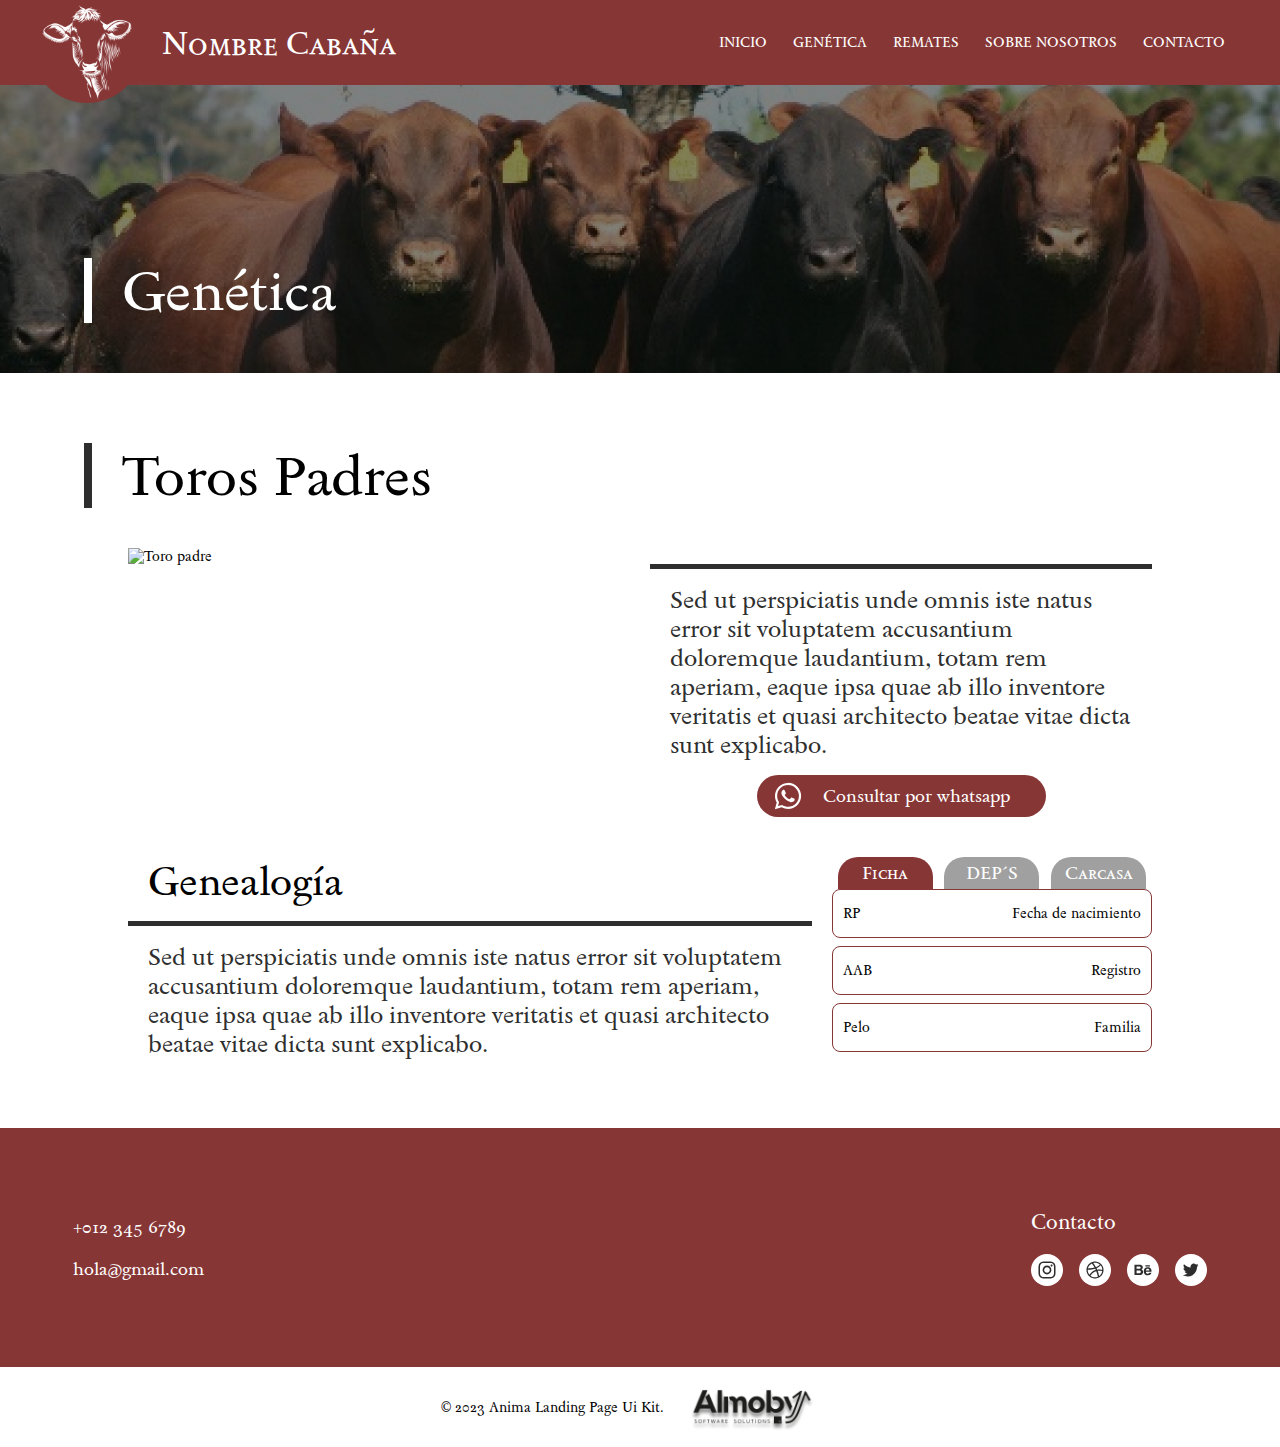
==== pages/genetica2.html @ 4ca175db "Front finalizado, faltan algunos detallesitos" ====
<!DOCTYPE html>
<html lang="es">
  <head>
    <meta charset="UTF-8" />
    <meta name="author" content="Stegmayer Tobias" />
    <meta
      name="description"
      content="Remate de Toros Padre en Corrientes, Argentina. Compra y venta de genética bovina de alta calidad. 1er remate anual en la Cabaña Nombre Cabaña." />
    <meta name="viewport content=" width="device-width," initial-scale="1.0" />
    <title>Remate de Toros en Corrientes</title>
    <link rel="stylesheet" href="../assets/css/styles.css" />
    <link rel="stylesheet" href="../assets/css/genetica.css" />
    <link rel="preconnect" href="https://fonts.googleapis.com" />
    <link rel="preconnect" href="https://fonts.gstatic.com" crossorigin />
    <link
      href="https://fonts.googleapis.com/css2?family=Sedan:ital@0;1&display=swap"
      rel="stylesheet" />
    <link rel="preconnect" href="https://fonts.googleapis.com" />
    <link rel="preconnect" href="https://fonts.gstatic.com" crossorigin />
    <link
      href="https://fonts.googleapis.com/css2?family=Sedan+SC&display=swap"
      rel="stylesheet" />
  </head>
  <body>
    <header>
      <div class="header__logo">
        <div class="container__imgLogo">
          <img
            src="../assets/images/pngwing.com.png"
            alt="Logo Cabañas"
            class="img__logo" />
        </div>

        <p class="titulo__logo">Nombre Cabaña</p>
      </div>
      <nav>
        <ul class="navigation">
          <li><a href="../pages/home.html">Inicio</a></li>
          <li><a href="../pages/genetica.html">Genética</a></li>
          <li><a href="../pages/remates.html">Remates</a></li>
          <li><a href="../pages/home.html#sobreNosotros">Sobre Nosotros</a></li>
          <li><a href="#contacto">Contacto</a></li>
        </ul>
      </nav>
    </header>

    <main>
      <div class="section__img">
        <div class="quote"><h1>Genética</h1></div>
      </div>
      <section class="torosPadres__section">
        <div class="quoteBlack"><h2>Toros Padres</h2></div>

        <div class="wrapped">
          <div class="descriptionToro">
            <img id="imagen" src="" alt="Toro padre" />
            <article>
              <h3 id="nombre"></h3>
              <div class="divider"></div>
              <p>
                Sed ut perspiciatis unde omnis iste natus error sit voluptatem
                accusantium doloremque laudantium, totam rem aperiam, eaque ipsa
                quae ab illo inventore veritatis et quasi architecto beatae
                vitae dicta sunt explicabo.
              </p>
              <button class="btn__consultarPorWap">
                <svg
                  width="30"
                  height="30"
                  viewBox="0 0 30 30"
                  fill="none"
                  xmlns="http://www.w3.org/2000/svg">
                  <path
                    fill-rule="evenodd"
                    clip-rule="evenodd"
                    d="M24.3006 5.68945C23.0871 4.47543 21.6456 3.51341 20.0588 2.85876C18.4721 2.20411 16.7715 1.86978 15.0551 1.875C7.85156 1.875 1.9875 7.70976 1.98457 14.8828C1.98138 17.1669 2.58345 19.411 3.72949 21.3867L1.875 28.125L8.80371 26.3162C10.7216 27.3552 12.8685 27.899 15.0498 27.8982H15.0551C22.258 27.8982 28.1215 22.0629 28.125 14.8904C28.1294 13.1798 27.7935 11.4854 27.1369 9.90582C26.4804 8.32622 25.5162 6.89297 24.3006 5.68945ZM15.0551 25.7027H15.0504C13.1059 25.7033 11.1967 25.1829 9.52148 24.1957L9.1248 23.9613L5.01328 25.0348L6.11074 21.0451L5.85234 20.635C4.76507 18.9136 4.18901 16.9188 4.19121 14.8828C4.19121 8.92207 9.0668 4.07226 15.0592 4.07226C17.9338 4.06713 20.6927 5.20402 22.7292 7.23288C24.7656 9.26174 25.9128 12.0164 25.9184 14.891C25.916 20.8523 21.0428 25.7027 15.0551 25.7027ZM21.0135 17.6057C20.6871 17.4428 19.0799 16.6564 18.7822 16.548C18.4846 16.4396 18.2648 16.3852 18.0475 16.7109C17.8301 17.0367 17.2037 17.7656 17.0133 17.9854C16.8229 18.2051 16.6324 18.2291 16.3061 18.0662C15.9797 17.9033 14.9268 17.5605 13.6793 16.4531C12.7084 15.5912 12.0533 14.5271 11.8629 14.202C11.6725 13.8768 11.8424 13.7004 12.0059 13.5387C12.1529 13.3928 12.3322 13.159 12.4957 12.9691C12.6592 12.7793 12.7137 12.6434 12.8221 12.4266C12.9305 12.2098 12.8766 12.0199 12.7951 11.8576C12.7137 11.6953 12.0604 10.0951 11.7885 9.44414C11.523 8.81015 11.2541 8.89629 11.0537 8.88633C10.8633 8.87695 10.6436 8.87461 10.4273 8.87461C10.2621 8.87891 10.0994 8.91724 9.94962 8.98721C9.79981 9.05717 9.66603 9.15727 9.55664 9.28125C9.25723 9.60703 8.41348 10.3945 8.41348 11.993C8.41348 13.5914 9.58535 15.1383 9.74707 15.3551C9.90879 15.5719 12.0498 18.8549 15.3258 20.2629C15.9341 20.5234 16.5557 20.7518 17.1879 20.9473C17.9701 21.1945 18.682 21.16 19.2445 21.0762C19.8721 20.983 21.1781 20.2898 21.4494 19.5305C21.7207 18.7711 21.7213 18.1207 21.6398 17.9854C21.5584 17.85 21.3404 17.768 21.0135 17.6057Z"
                    fill="white" />
                </svg>
                <p>Consultar por whatsapp</p>
              </button>
            </article>
          </div>

          <div class="container__info">
            <article>
              <h3>Genealogía</h3>
              <div class="divider"></div>
              <p>
                Sed ut perspiciatis unde omnis iste natus error sit voluptatem
                accusantium doloremque laudantium, totam rem aperiam, eaque ipsa
                quae ab illo inventore veritatis et quasi architecto beatae
                vitae dicta sunt explicabo.
              </p>
            </article>
            <div class="information">
              <div class="info__sections">
                <div class="actual">Ficha</div>
                <div>DEP´S</div>
                <div>Carcasa</div>
              </div>
              <ul>
                <li>
                  <p>RP</p>
                  <p>Fecha de nacimiento</p>
                </li>
                <li>
                  <p>AAB</p>
                  <p>Registro</p>
                </li>
                <li>
                  <p>Pelo</p>
                  <p>Familia</p>
                </li>
              </ul>
            </div>
          </div>
        </div>
      </section>
    </main>
    <footer>
      <div class="footer__firstPart">
        <ul class="contacto__links">
          <li>+012 345 6789</li>
          <li>
            <a href="mailto:hola@gmail.com" target="_blank">hola@gmail.com</a>
          </li>
        </ul>
        <div class="footer__contacto" id="contacto">
          <p>Contacto</p>
          <ul class="socialMedia__links">
            <li>
              <svg
                width="18"
                height="18"
                viewBox="0 0 18 18"
                fill="none"
                xmlns="http://www.w3.org/2000/svg">
                <path
                  fill-rule="evenodd"
                  clip-rule="evenodd"
                  d="M9.00081 0.466553C6.68327 0.466553 6.39243 0.476686 5.48219 0.518109C4.57374 0.559709 3.95364 0.703533 3.41106 0.914557C2.84981 1.13252 2.37372 1.42407 1.8994 1.89857C1.42473 2.37288 1.13317 2.84898 0.914502 3.41005C0.702944 3.95281 0.558942 4.57308 0.518053 5.48118C0.477342 6.39141 0.466675 6.68244 0.466675 8.99997C0.466675 11.3175 0.476986 11.6075 0.518231 12.5177C0.560009 13.4262 0.703833 14.0462 0.914679 14.5888C1.13282 15.1501 1.42437 15.6262 1.89887 16.1005C2.37301 16.5752 2.8491 16.8674 3.40999 17.0854C3.95293 17.2964 4.57321 17.4402 5.48148 17.4818C6.39171 17.5233 6.68238 17.5334 8.99974 17.5334C11.3175 17.5334 11.6074 17.5233 12.5176 17.4818C13.4261 17.4402 14.0469 17.2964 14.5898 17.0854C15.1509 16.8674 15.6263 16.5752 16.1004 16.1005C16.5751 15.6262 16.8667 15.1501 17.0853 14.589C17.2951 14.0462 17.4391 13.426 17.4818 12.5179C17.5227 11.6076 17.5333 11.3175 17.5333 8.99997C17.5333 6.68244 17.5227 6.39159 17.4818 5.48136C17.4391 4.57291 17.2951 3.95281 17.0853 3.41023C16.8667 2.84898 16.5751 2.37288 16.1004 1.89857C15.6258 1.4239 15.1511 1.13234 14.5893 0.914557C14.0453 0.703533 13.4249 0.559709 12.5164 0.518109C11.6062 0.476686 11.3164 0.466553 8.99814 0.466553H9.00081ZM8.23525 2.00432C8.46245 2.00397 8.71597 2.00432 9.00077 2.00432C11.2792 2.00432 11.5492 2.0125 12.449 2.05339C13.281 2.09143 13.7326 2.23046 14.0334 2.34726C14.4316 2.50193 14.7155 2.68682 15.014 2.98549C15.3127 3.28416 15.4976 3.56861 15.6526 3.96683C15.7694 4.26728 15.9086 4.71884 15.9464 5.55085C15.9873 6.45041 15.9962 6.72064 15.9962 8.998C15.9962 11.2754 15.9873 11.5456 15.9464 12.4451C15.9084 13.2772 15.7694 13.7287 15.6526 14.0292C15.4979 14.4274 15.3127 14.7109 15.014 15.0094C14.7153 15.3081 14.4318 15.493 14.0334 15.6477C13.7329 15.765 13.281 15.9037 12.449 15.9417C11.5494 15.9826 11.2792 15.9915 9.00077 15.9915C6.72217 15.9915 6.45212 15.9826 5.55256 15.9417C4.72055 15.9033 4.26899 15.7643 3.96801 15.6475C3.56978 15.4928 3.28533 15.3079 2.98666 15.0093C2.68799 14.7106 2.5031 14.4269 2.34808 14.0284C2.23128 13.728 2.09208 13.2764 2.05421 12.4444C2.01332 11.5449 2.00514 11.2746 2.00514 8.99586C2.00514 6.71708 2.01332 6.44828 2.05421 5.54872C2.09226 4.71671 2.23128 4.26515 2.34808 3.96434C2.50275 3.56612 2.68799 3.28167 2.98666 2.983C3.28533 2.68433 3.56978 2.49944 3.96801 2.34441C4.26881 2.22708 4.72055 2.08841 5.55256 2.05019C6.33977 2.01463 6.64484 2.00397 8.23525 2.00219V2.00432ZM13.5558 3.42123C12.9905 3.42123 12.5318 3.87937 12.5318 4.44488C12.5318 5.01022 12.9905 5.4689 13.5558 5.4689C14.1212 5.4689 14.5799 5.01022 14.5799 4.44488C14.5799 3.87955 14.1212 3.42123 13.5558 3.42123ZM9.00082 4.61768C6.58071 4.61768 4.61855 6.57984 4.61855 8.99995C4.61855 11.4201 6.58071 13.3813 9.00082 13.3813C11.4209 13.3813 13.3824 11.4201 13.3824 8.99995C13.3824 6.57984 11.4209 4.61768 9.00082 4.61768ZM9.00079 6.15548C10.5717 6.15548 11.8453 7.42891 11.8453 8.99995C11.8453 10.5708 10.5717 11.8444 9.00079 11.8444C7.42975 11.8444 6.15632 10.5708 6.15632 8.99995C6.15632 7.42891 7.42975 6.15548 9.00079 6.15548Z"
                  fill="#2D2D2D" />
              </svg>
            </li>
            <li>
              <svg
                width="18"
                height="18"
                viewBox="0 0 18 18"
                fill="none"
                xmlns="http://www.w3.org/2000/svg">
                <path
                  fill-rule="evenodd"
                  clip-rule="evenodd"
                  d="M17.5333 8.98806C17.5333 9.56515 17.4746 10.1414 17.3592 10.7032C17.2467 11.2516 17.08 11.79 16.8617 12.3047C16.6483 12.8103 16.3837 13.2975 16.0745 13.7518C15.77 14.2033 15.4191 14.6269 15.0337 15.013C14.6474 15.3975 14.2224 15.7474 13.7711 16.0532C13.3152 16.3603 12.8273 16.6245 12.3215 16.8388C11.806 17.056 11.2664 17.2224 10.7184 17.3348C10.1559 17.4505 9.57755 17.5095 8.99962 17.5095C8.42126 17.5095 7.8429 17.4505 7.28121 17.3348C6.73244 17.2224 6.19283 17.056 5.67779 16.8388C5.17195 16.6245 4.68357 16.3603 4.22772 16.0532C3.77645 15.7474 3.35143 15.3975 2.96599 15.013C2.58015 14.6269 2.22928 14.2033 1.92427 13.7518C1.61675 13.2975 1.35172 12.8102 1.13755 12.3047C0.919183 11.79 0.752114 11.2516 0.639188 10.7032C0.525025 10.1414 0.466675 9.56515 0.466675 8.98806C0.466675 8.41053 0.524992 7.833 0.639221 7.27249C0.752147 6.72408 0.919216 6.18484 1.13759 5.67099C1.35175 5.16503 1.61678 4.67739 1.9243 4.223C2.22931 3.77115 2.58018 3.34838 2.96602 2.96183C3.35146 2.57734 3.77648 2.22828 4.22775 1.92287C4.6836 1.61453 5.17198 1.35035 5.67783 1.13563C6.19286 0.917974 6.73244 0.751146 7.28124 0.63965C7.84294 0.524819 8.4213 0.466553 8.99966 0.466553C9.57758 0.466553 10.1559 0.524819 10.7185 0.63965C11.2664 0.75118 11.806 0.918007 12.3215 1.13563C12.8273 1.35032 13.3153 1.61453 13.7711 1.92287C14.2224 2.22828 14.6475 2.57734 15.0337 2.96183C15.4191 3.34838 15.77 3.77115 16.0746 4.223C16.3837 4.67739 16.6483 5.16507 16.8617 5.67099C17.08 6.18484 17.2467 6.72408 17.3592 7.27249C17.4746 7.833 17.5333 8.41053 17.5333 8.98806ZM5.89026 2.40593C3.85805 3.36421 2.34131 5.23409 1.86836 7.48763C2.06048 7.4893 5.0973 7.52759 8.59622 6.59926C7.33492 4.36153 5.98735 2.53537 5.89026 2.40593ZM9.2 7.71983C5.44774 8.84157 1.84711 8.76085 1.71795 8.75588C1.71585 8.83409 1.71211 8.9098 1.71211 8.98805C1.71211 10.8575 2.41839 12.5618 3.57929 13.8505C3.57678 13.8467 5.57108 10.3137 9.50377 9.04381C9.59876 9.01219 9.69546 8.98388 9.79128 8.95643C9.60838 8.54286 9.40875 8.12843 9.2 7.71983ZM13.8124 3.52647C12.5293 2.39677 10.8447 1.71152 8.9996 1.71152C8.40748 1.71152 7.83286 1.78309 7.28242 1.9154C7.39157 2.06188 8.76042 3.87517 10.0067 6.16029C12.7565 5.13091 13.7944 3.55309 13.8124 3.52647ZM10.288 10.1622C10.2718 10.1676 10.2556 10.1723 10.2397 10.1781C5.93997 11.6748 4.53583 14.6913 4.52064 14.7242C5.75781 15.685 7.30956 16.2646 8.99965 16.2646C10.0088 16.2646 10.9701 16.0594 11.8448 15.6879C11.7368 15.0521 11.3135 12.8235 10.288 10.1622ZM13.0719 15.023C14.7082 13.9204 15.8703 12.1695 16.1945 10.1414C16.0445 10.0931 14.0057 9.44861 11.6535 9.82519C12.6093 12.4482 12.9977 14.5844 13.0719 15.023ZM10.5676 7.24463C10.7368 7.59166 10.9006 7.94486 11.0518 8.29983C11.1056 8.42716 11.1581 8.552 11.2093 8.6768C13.7128 8.36223 16.1792 8.89149 16.2846 8.9131C16.2679 7.18803 15.65 5.60481 14.6275 4.36531C14.6137 4.38482 13.4449 6.07124 10.5676 7.24463Z"
                  fill="#2D2D2D" />
              </svg>
            </li>
            <li>
              <svg
                width="18"
                height="12"
                viewBox="0 0 18 12"
                fill="none"
                xmlns="http://www.w3.org/2000/svg">
                <path
                  fill-rule="evenodd"
                  clip-rule="evenodd"
                  d="M11.3722 2.44664H15.8917V1.15179H11.3722V2.44664ZM12.4429 5.27195C12.1549 5.56498 11.9733 5.96195 11.899 6.46286H15.4141C15.377 5.92829 15.1944 5.52439 14.8712 5.24622C14.5441 4.97002 14.1417 4.83242 13.6601 4.83242C13.1383 4.83242 12.7309 4.97893 12.4429 5.27195ZM15.4933 3.53362C16.0382 3.77319 16.4868 4.15333 16.84 4.67206C17.1621 5.12942 17.3688 5.66003 17.4631 6.26291C17.5183 6.61533 17.5404 7.12614 17.5314 7.79039H11.8488C11.8829 8.56156 12.1518 9.10306 12.6656 9.41291C12.9767 9.60595 13.351 9.70297 13.7905 9.70297C14.2531 9.70297 14.6314 9.58516 14.9214 9.35055C15.0809 9.22284 15.2214 9.04663 15.3418 8.82093H17.424C17.3688 9.2763 17.1159 9.74059 16.6684 10.2118C15.97 10.9592 14.9916 11.3334 13.7343 11.3334C12.6957 11.3334 11.7796 11.0186 10.9878 10.387C10.1921 9.75642 9.79674 8.72886 9.79674 7.3073C9.79674 5.97384 10.155 4.95123 10.8704 4.23946C11.5879 3.52966 12.5161 3.17229 13.659 3.17229C14.3384 3.17229 14.9495 3.29307 15.4933 3.53362ZM2.56888 6.49059V9.26541H5.12969C5.58726 9.26541 5.94449 9.20403 6.19837 9.08227C6.66096 8.85458 6.89175 8.42296 6.89175 7.78346C6.89175 7.24097 6.66899 6.86974 6.22044 6.6668C5.96958 6.55394 5.61737 6.49455 5.16581 6.49059H2.56888ZM2.56888 2.47337V4.76905H5.1337C5.59027 4.76905 5.96256 4.68293 6.24954 4.51068C6.53452 4.33843 6.67802 4.03352 6.67802 3.59795C6.67802 3.11188 6.48937 2.79213 6.11207 2.63572C5.78494 2.52782 5.36952 2.47337 4.86478 2.47337H2.56888ZM8.29661 1.77549C8.61872 2.21799 8.78028 2.74662 8.78028 3.36336C8.78028 3.99792 8.61872 4.50972 8.2926 4.8958C8.10997 5.1116 7.84205 5.30959 7.48783 5.48778C8.02568 5.68181 8.43107 5.98771 8.70702 6.40645C8.97996 6.82421 9.11744 7.33304 9.11744 7.93097C9.11744 8.54771 8.9609 9.10109 8.64682 9.59012C8.44813 9.91383 8.19928 10.1871 7.90025 10.4088C7.56409 10.6632 7.16773 10.8365 6.70915 10.9315C6.25057 11.0255 5.75487 11.0711 5.21902 11.0711H0.466675V0.666748H5.56321C6.84963 0.685557 7.75976 1.05481 8.29661 1.77549Z"
                  fill="#2D2D2D" />
              </svg>
            </li>
            <li>
              <svg
                width="16"
                height="14"
                viewBox="0 0 16 14"
                fill="none"
                xmlns="http://www.w3.org/2000/svg">
                <path
                  fill-rule="evenodd"
                  clip-rule="evenodd"
                  d="M7.5208 4.0051L7.55438 4.55873L6.99479 4.49094C4.95791 4.23107 3.17843 3.34977 1.66756 1.86964L0.928908 1.13523L0.73865 1.67757C0.33575 2.88653 0.593158 4.16328 1.43253 5.02198C1.8802 5.49653 1.77948 5.56432 1.00725 5.28185C0.73865 5.19146 0.503625 5.12367 0.481242 5.15757C0.4029 5.23666 0.6715 6.26484 0.884142 6.67159C1.17513 7.23653 1.76828 7.79016 2.4174 8.11782L2.96579 8.37769L2.31668 8.38899C1.68994 8.38899 1.66756 8.40029 1.73471 8.63756C1.95854 9.37198 2.84268 10.1516 3.82755 10.4906L4.52143 10.7278L3.91708 11.0894C3.02175 11.6091 1.96973 11.9029 0.917717 11.9255C0.414092 11.9368 0 11.982 0 12.0159C0 12.1289 1.36538 12.7616 2.15999 13.0102C4.54382 13.7446 7.37531 13.4282 9.50173 12.1741C11.0126 11.2815 12.5235 9.50756 13.2286 7.79016C13.6091 6.87497 13.9896 5.20276 13.9896 4.40055C13.9896 3.88081 14.0232 3.81302 14.6499 3.19159C15.0192 2.83003 15.3662 2.43458 15.4333 2.32159C15.5452 2.10692 15.534 2.10692 14.9633 2.299C14.012 2.63796 13.8777 2.59276 14.3477 2.08432C14.6947 1.72276 15.1088 1.06744 15.1088 0.875359C15.1088 0.841463 14.9409 0.897957 14.7506 0.999645C14.5492 1.11263 14.1015 1.28211 13.7658 1.3838L13.1614 1.57588L12.613 1.20302C12.3108 0.999645 11.8856 0.773671 11.6617 0.705879C11.0909 0.547697 10.218 0.570295 9.70318 0.751074C8.30422 1.25952 7.42008 2.57016 7.5208 4.0051Z"
                  fill="#2D2D2D" />
              </svg>
            </li>
          </ul>
        </div>
      </div>
      <div class="footer__secondPart">
        <p>© 2023 Anima Landing Page Ui Kit.</p>
        <img
          src="../assets/images/almoby-digital-negro.png"
          alt="Logo de Almboy" />
      </div>
    </footer>

    <script>
      const params = new URLSearchParams(window.location.search);
      const nombre = params.get("nombre");
      const imagenUrl = params.get("imagenUrl");

      document.getElementById("nombre").textContent = nombre;
      document.getElementById("imagen").src = imagenUrl;
    </script>
  </body>
</html>
---- assets/css/styles.css ----
:root {
  --grey-100: #ffffff;
  --grey-200: #a0a0a0;
  --grey-300: #9b9a9a;
  --text: #2e2e2e;
  --primario: #873636;
}
/* css reset: https://gist.github.com/Asjas/4b0736108d56197fce0ec9068145b421 */
/* Box sizing rules */
*,
*::before,
*::after {
  box-sizing: border-box;
  font-family: "Sedan", sans-serif;
  font-weight: 400;
  font-style: normal;

  padding: 0;
  margin: 0;
}

/* Remove default margin */
* {
  margin: 0;
  padding: 0;
  font-size: 14px;
}

/* Remove list styles on ul, ol elements with a list role, which suggests default styling will be removed */
ul[role="list"],
ol[role="list"],
li {
  list-style: none;
}

/* Set core root defaults */
html:focus-within {
  scroll-behavior: smooth;
}

html,
body {
  min-height: 100%;
}

/* Set core body defaults */
body {
  text-rendering: optimizeSpeed;

  background-color: var(--grey-100);
}

/* A elements that don't have a class get default styles */
a:not([class]) {
  text-decoration-skip-ink: auto;
}

a {
  text-decoration: none;
  color: inherit;
}

/* Make images easier to work with */
img,
picture,
svg {
  max-width: 100%;
  display: block;
}

/* Inherit fonts for inputs and buttons */
input,
button,
textarea,
select {
  font: inherit;
}

header {
  background-color: var(--primario);
  height: 85px;
  display: flex;
  justify-content: space-between;
  align-items: center;
  color: var(--grey-100);
  padding-left: 32px;
  padding-right: 55px;
  /* position: relative; */
}
.header__logo {
  display: flex;
  align-items: center;
  gap: 20px;
}

.container__imgLogo {
  width: 110px;
  height: 110px;
  background-color: var(--primario);
  border-radius: 50%;
  display: flex;

  align-items: center;
  padding: 10px;
  position: relative;
  top: 5px;
  z-index: 1;
}

.img__logo {
  width: 90px;
  position: relative;
  top: 5px;
  filter: invert(100%) brightness(200%);
}

.titulo__logo {
  font-size: 32px;
  text-wrap: nowrap;
  font-family: "Sedan SC", sans-serif;
}

.navigation {
  display: flex;
  align-items: center;
  gap: 26px;
  text-transform: uppercase;
  text-wrap: nowrap;
  font-size: clamp(16px, 12vw, 48px);
}

.footer__firstPart {
  display: flex;
  align-items: center;
  height: 239px;
  background-color: var(--primario);
  justify-content: space-between;
  padding: 0 73px;
}

.footer__contacto {
  display: flex;
  flex-direction: column;
  gap: 20px;
}

.socialMedia__links {
  display: flex;
  gap: 16px;
}
.socialMedia__links li {
  display: flex;
  align-items: center;
  justify-content: center;
  background-color: var(--grey-100);
  border-radius: 50px;
  width: 32px;
  height: 32px;
}
.footer__contacto p {
  font-size: 21px;
  color: var(--grey-100);
}
.contacto__links {
  color: var(--grey-100);
  display: flex;
  gap: 20px;
  flex-direction: column;
}

.contacto__links li,
.contacto__links a {
  font-size: 18px;
}

.footer__secondPart {
  height: 80px;
  display: flex;
  align-items: center;
  justify-content: center;
  font-size: 14px;
}

.footer__secondPart img {
  width: 176px;
}

::-webkit-scrollbar {
  width: 10px;
}

::-webkit-scrollbar-track {
  background: #b6b5b5;
}

::-webkit-scrollbar-thumb {
  background: var(--primario);
}
::-webkit-scrollbar-thumb:hover {
  background: rgb(146, 60, 60);
}

/* Remove all animations, transitions and smooth scroll for people that prefer not to see them */
@media (prefers-reduced-motion: reduce) {
  html:focus-within {
    scroll-behavior: auto;
  }

  *,
  *::before,
  *::after {
    animation-duration: 0.01ms !important;
    animation-iteration-count: 1 !important;
    transition-duration: 0.01ms !important;
    scroll-behavior: auto !important;
  }
}
---- assets/css/genetica.css ----
.section__img {
  background-image: url(../images/familiaDeToros.png);
  background-repeat: no-repeat;
  background-position: center;
  background-size: cover;
  height: 288px;
  display: flex;
  align-items: end;
  justify-content: baseline;
  padding: 50px 6rem;
}

.quote {
  padding-left: 30px;
  display: flex;
  justify-content: baseline;
  align-items: center;
  height: 65px;
  border-left: 8px solid var(--grey-100);
}
.quote h1 {
  color: var(--grey-100);
  font-size: 4rem;
}

.torosPadres__section {
  padding-block: 70px;
  width: calc(100% - 12rem);
  margin-inline: auto;
  display: grid;
  gap: 40px;
}

.quoteBlack {
  padding-left: 30px;
  display: flex;
  justify-content: baseline;
  align-items: center;
  height: 65px;
  border-left: 8px solid var(--text);
}

.quoteBlack h2 {
  font-size: 4rem;
}

.torosPadres__section ul {
  display: flex;
  gap: 32px;
  justify-content: center;
  align-items: center;
  flex-wrap: wrap;
}

.torosPadres__section ul li {
  font-family: "Sedan SC", sans-serif;
  border: 5px solid var(--primario);
  border-radius: 40px;
  max-width: 260px;
  width: 100%;
  display: flex;
  align-items: center;
  justify-content: center;
  padding: 6px 12px;
  font-size: 2rem;
}

.gallery {
  display: grid;
  grid-template-columns: repeat(auto-fill, minmax(400px, 1fr));
  gap: 50px;
}

.card {
  width: fit-content;
  height: fit-content;
  position: relative;
}

.btn__nombreToro {
  all: unset;
  position: absolute;
  bottom: 0;
  right: 0;
  background: linear-gradient(
    180deg,
    rgba(255, 255, 255, 0.58) 0%,
    #c1c1c1 100%
  );
  border-radius: 0px 40px 0px 0px;

  width: 100%;
  height: 60px;
  cursor: pointer;
}

.btn__content {
  position: relative;
}

.btn__content p {
  position: absolute;
  top: 50%;
  left: 50%;
  transform: translate(-50%, -50%);
  font-size: 24px;
  font-family: "Sedan Sc", sans-serif;
}

.btn__content svg {
  position: absolute;
  top: 50%;
  transform: translate(0, -50%);
  right: 35px;
}

.wrapped {
  width: min(1024px, 100% - 1rem);
  margin-inline: auto;
  display: grid;
  gap: 40px;
}

.descriptionToro {
  display: grid;
  gap: 20px;
  grid-template-columns: repeat(auto-fill, minmax(400px, 1fr));
}

article {
  display: flex;
  flex-direction: column;
  gap: 16px;
}

.divider {
  border-top: 5px solid var(--text);
}

article h3 {
  padding-inline: 20px;
  font-size: 40px;
}
article p {
  padding-inline: 20px;
  font-size: 24px;
  color: var(--text);
  text-wrap: pretty;
}

.btn__consultarPorWap {
  all: unset;
  justify-self: end;
  align-self: center;
  cursor: pointer;
  background-color: var(--primario);
  border-radius: 40px;
  color: var(--grey-100);
  display: flex;
  justify-content: center;
  align-items: center;
  width: fit-content;
  padding: 6px 16px;
}

.btn__consultarPorWap p {
  color: var(--grey-100);
  font-size: 18px;
}

.container__info {
  display: grid;
  grid-template-columns: 1fr 320px;
  gap: 20px;
}

.info__sections {
  display: flex;
  justify-content: space-around;
}

.info__sections * {
  font-size: 18px;
  font-family: "Sedan sc", sans-serif;
  padding: 5px;
  color: var(--grey-100);
  background-color: var(--grey-200);
  border-radius: 20px 20px 0 0;
  width: 95px;
  text-align: center;
}

.actual {
  background-color: var(--primario);
}

.information ul {
  all: unset;
  display: flex;
  flex-direction: column;
  gap: 8px;
}
.information ul li {
  all: unset;
}

.information ul li {
  display: flex;
  padding: 15px 10px;

  border: 1px solid var(--primario);
  border-radius: 8px;
  justify-content: space-between;
}

@media (max-width: 1000px) {
  .container__info {
    grid-template-columns: 1fr;
  }
}
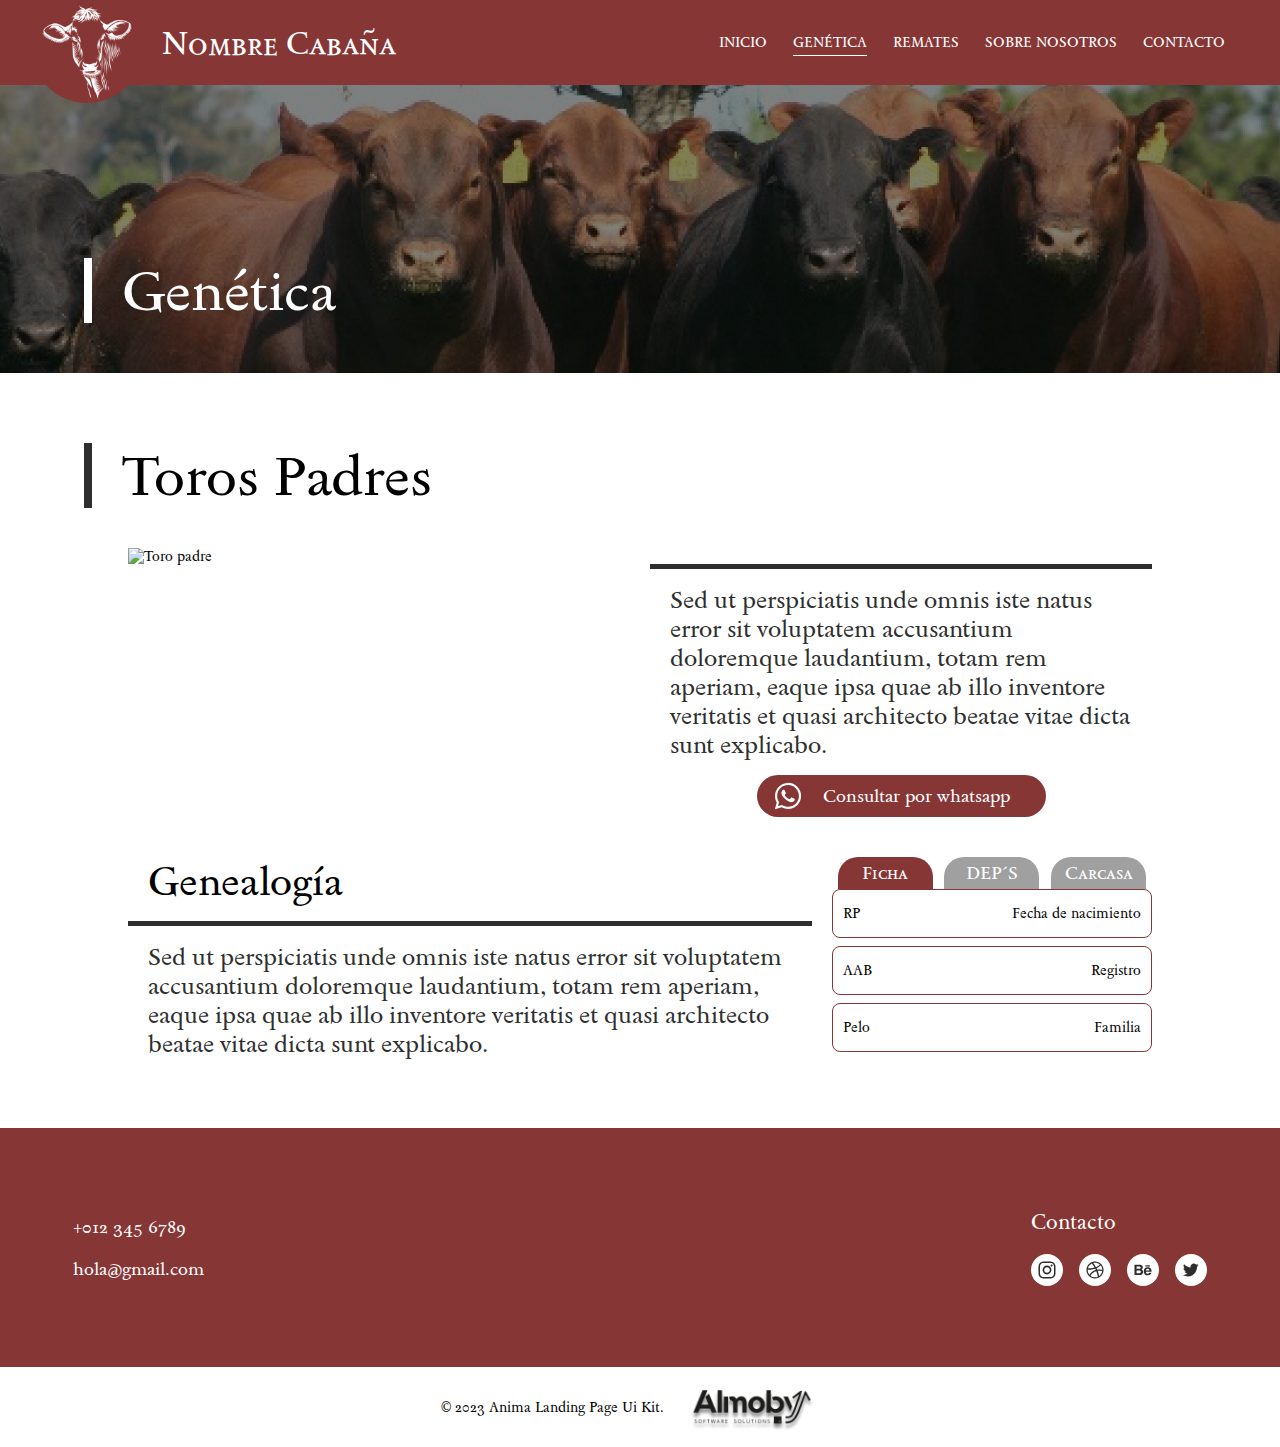
==== commit 278007ba: "Mejore la navegacion y el comportamiento del header" ====
--- a/pages/genetica2.html
+++ b/pages/genetica2.html
@@ -5,7 +5,8 @@
     <meta name="author" content="Stegmayer Tobias" />
     <meta
       name="description"
-      content="Remate de Toros Padre en Corrientes, Argentina. Compra y venta de genética bovina de alta calidad. 1er remate anual en la Cabaña Nombre Cabaña." />
+      content="Remate de Toros Padre en Corrientes, Argentina. Compra y venta de genética bovina de alta calidad. 1er remate anual en la Cabaña Nombre Cabaña."
+    />
     <meta name="viewport content=" width="device-width," initial-scale="1.0" />
     <title>Remate de Toros en Corrientes</title>
     <link rel="stylesheet" href="../assets/css/styles.css" />
@@ -14,12 +15,14 @@
     <link rel="preconnect" href="https://fonts.gstatic.com" crossorigin />
     <link
       href="https://fonts.googleapis.com/css2?family=Sedan:ital@0;1&display=swap"
-      rel="stylesheet" />
+      rel="stylesheet"
+    />
     <link rel="preconnect" href="https://fonts.googleapis.com" />
     <link rel="preconnect" href="https://fonts.gstatic.com" crossorigin />
     <link
       href="https://fonts.googleapis.com/css2?family=Sedan+SC&display=swap"
-      rel="stylesheet" />
+      rel="stylesheet"
+    />
   </head>
   <body>
     <header>
@@ -28,7 +31,8 @@
           <img
             src="../assets/images/pngwing.com.png"
             alt="Logo Cabañas"
-            class="img__logo" />
+            class="img__logo"
+          />
         </div>
 
         <p class="titulo__logo">Nombre Cabaña</p>
@@ -36,10 +40,10 @@
       <nav>
         <ul class="navigation">
           <li><a href="../pages/home.html">Inicio</a></li>
-          <li><a href="../pages/genetica.html">Genética</a></li>
+          <li><a href="../pages/genetica.html" class="active">Genética</a></li>
           <li><a href="../pages/remates.html">Remates</a></li>
           <li><a href="../pages/home.html#sobreNosotros">Sobre Nosotros</a></li>
-          <li><a href="#contacto">Contacto</a></li>
+          <li><a href="../pages/home.html#contacto">Contacto</a></li>
         </ul>
       </nav>
     </header>
@@ -69,12 +73,14 @@
                   height="30"
                   viewBox="0 0 30 30"
                   fill="none"
-                  xmlns="http://www.w3.org/2000/svg">
+                  xmlns="http://www.w3.org/2000/svg"
+                >
                   <path
                     fill-rule="evenodd"
                     clip-rule="evenodd"
                     d="M24.3006 5.68945C23.0871 4.47543 21.6456 3.51341 20.0588 2.85876C18.4721 2.20411 16.7715 1.86978 15.0551 1.875C7.85156 1.875 1.9875 7.70976 1.98457 14.8828C1.98138 17.1669 2.58345 19.411 3.72949 21.3867L1.875 28.125L8.80371 26.3162C10.7216 27.3552 12.8685 27.899 15.0498 27.8982H15.0551C22.258 27.8982 28.1215 22.0629 28.125 14.8904C28.1294 13.1798 27.7935 11.4854 27.1369 9.90582C26.4804 8.32622 25.5162 6.89297 24.3006 5.68945ZM15.0551 25.7027H15.0504C13.1059 25.7033 11.1967 25.1829 9.52148 24.1957L9.1248 23.9613L5.01328 25.0348L6.11074 21.0451L5.85234 20.635C4.76507 18.9136 4.18901 16.9188 4.19121 14.8828C4.19121 8.92207 9.0668 4.07226 15.0592 4.07226C17.9338 4.06713 20.6927 5.20402 22.7292 7.23288C24.7656 9.26174 25.9128 12.0164 25.9184 14.891C25.916 20.8523 21.0428 25.7027 15.0551 25.7027ZM21.0135 17.6057C20.6871 17.4428 19.0799 16.6564 18.7822 16.548C18.4846 16.4396 18.2648 16.3852 18.0475 16.7109C17.8301 17.0367 17.2037 17.7656 17.0133 17.9854C16.8229 18.2051 16.6324 18.2291 16.3061 18.0662C15.9797 17.9033 14.9268 17.5605 13.6793 16.4531C12.7084 15.5912 12.0533 14.5271 11.8629 14.202C11.6725 13.8768 11.8424 13.7004 12.0059 13.5387C12.1529 13.3928 12.3322 13.159 12.4957 12.9691C12.6592 12.7793 12.7137 12.6434 12.8221 12.4266C12.9305 12.2098 12.8766 12.0199 12.7951 11.8576C12.7137 11.6953 12.0604 10.0951 11.7885 9.44414C11.523 8.81015 11.2541 8.89629 11.0537 8.88633C10.8633 8.87695 10.6436 8.87461 10.4273 8.87461C10.2621 8.87891 10.0994 8.91724 9.94962 8.98721C9.79981 9.05717 9.66603 9.15727 9.55664 9.28125C9.25723 9.60703 8.41348 10.3945 8.41348 11.993C8.41348 13.5914 9.58535 15.1383 9.74707 15.3551C9.90879 15.5719 12.0498 18.8549 15.3258 20.2629C15.9341 20.5234 16.5557 20.7518 17.1879 20.9473C17.9701 21.1945 18.682 21.16 19.2445 21.0762C19.8721 20.983 21.1781 20.2898 21.4494 19.5305C21.7207 18.7711 21.7213 18.1207 21.6398 17.9854C21.5584 17.85 21.3404 17.768 21.0135 17.6057Z"
-                    fill="white" />
+                    fill="white"
+                  />
                 </svg>
                 <p>Consultar por whatsapp</p>
               </button>
@@ -134,12 +140,14 @@
                 height="18"
                 viewBox="0 0 18 18"
                 fill="none"
-                xmlns="http://www.w3.org/2000/svg">
+                xmlns="http://www.w3.org/2000/svg"
+              >
                 <path
                   fill-rule="evenodd"
                   clip-rule="evenodd"
                   d="M9.00081 0.466553C6.68327 0.466553 6.39243 0.476686 5.48219 0.518109C4.57374 0.559709 3.95364 0.703533 3.41106 0.914557C2.84981 1.13252 2.37372 1.42407 1.8994 1.89857C1.42473 2.37288 1.13317 2.84898 0.914502 3.41005C0.702944 3.95281 0.558942 4.57308 0.518053 5.48118C0.477342 6.39141 0.466675 6.68244 0.466675 8.99997C0.466675 11.3175 0.476986 11.6075 0.518231 12.5177C0.560009 13.4262 0.703833 14.0462 0.914679 14.5888C1.13282 15.1501 1.42437 15.6262 1.89887 16.1005C2.37301 16.5752 2.8491 16.8674 3.40999 17.0854C3.95293 17.2964 4.57321 17.4402 5.48148 17.4818C6.39171 17.5233 6.68238 17.5334 8.99974 17.5334C11.3175 17.5334 11.6074 17.5233 12.5176 17.4818C13.4261 17.4402 14.0469 17.2964 14.5898 17.0854C15.1509 16.8674 15.6263 16.5752 16.1004 16.1005C16.5751 15.6262 16.8667 15.1501 17.0853 14.589C17.2951 14.0462 17.4391 13.426 17.4818 12.5179C17.5227 11.6076 17.5333 11.3175 17.5333 8.99997C17.5333 6.68244 17.5227 6.39159 17.4818 5.48136C17.4391 4.57291 17.2951 3.95281 17.0853 3.41023C16.8667 2.84898 16.5751 2.37288 16.1004 1.89857C15.6258 1.4239 15.1511 1.13234 14.5893 0.914557C14.0453 0.703533 13.4249 0.559709 12.5164 0.518109C11.6062 0.476686 11.3164 0.466553 8.99814 0.466553H9.00081ZM8.23525 2.00432C8.46245 2.00397 8.71597 2.00432 9.00077 2.00432C11.2792 2.00432 11.5492 2.0125 12.449 2.05339C13.281 2.09143 13.7326 2.23046 14.0334 2.34726C14.4316 2.50193 14.7155 2.68682 15.014 2.98549C15.3127 3.28416 15.4976 3.56861 15.6526 3.96683C15.7694 4.26728 15.9086 4.71884 15.9464 5.55085C15.9873 6.45041 15.9962 6.72064 15.9962 8.998C15.9962 11.2754 15.9873 11.5456 15.9464 12.4451C15.9084 13.2772 15.7694 13.7287 15.6526 14.0292C15.4979 14.4274 15.3127 14.7109 15.014 15.0094C14.7153 15.3081 14.4318 15.493 14.0334 15.6477C13.7329 15.765 13.281 15.9037 12.449 15.9417C11.5494 15.9826 11.2792 15.9915 9.00077 15.9915C6.72217 15.9915 6.45212 15.9826 5.55256 15.9417C4.72055 15.9033 4.26899 15.7643 3.96801 15.6475C3.56978 15.4928 3.28533 15.3079 2.98666 15.0093C2.68799 14.7106 2.5031 14.4269 2.34808 14.0284C2.23128 13.728 2.09208 13.2764 2.05421 12.4444C2.01332 11.5449 2.00514 11.2746 2.00514 8.99586C2.00514 6.71708 2.01332 6.44828 2.05421 5.54872C2.09226 4.71671 2.23128 4.26515 2.34808 3.96434C2.50275 3.56612 2.68799 3.28167 2.98666 2.983C3.28533 2.68433 3.56978 2.49944 3.96801 2.34441C4.26881 2.22708 4.72055 2.08841 5.55256 2.05019C6.33977 2.01463 6.64484 2.00397 8.23525 2.00219V2.00432ZM13.5558 3.42123C12.9905 3.42123 12.5318 3.87937 12.5318 4.44488C12.5318 5.01022 12.9905 5.4689 13.5558 5.4689C14.1212 5.4689 14.5799 5.01022 14.5799 4.44488C14.5799 3.87955 14.1212 3.42123 13.5558 3.42123ZM9.00082 4.61768C6.58071 4.61768 4.61855 6.57984 4.61855 8.99995C4.61855 11.4201 6.58071 13.3813 9.00082 13.3813C11.4209 13.3813 13.3824 11.4201 13.3824 8.99995C13.3824 6.57984 11.4209 4.61768 9.00082 4.61768ZM9.00079 6.15548C10.5717 6.15548 11.8453 7.42891 11.8453 8.99995C11.8453 10.5708 10.5717 11.8444 9.00079 11.8444C7.42975 11.8444 6.15632 10.5708 6.15632 8.99995C6.15632 7.42891 7.42975 6.15548 9.00079 6.15548Z"
-                  fill="#2D2D2D" />
+                  fill="#2D2D2D"
+                />
               </svg>
             </li>
             <li>
@@ -148,12 +156,14 @@
                 height="18"
                 viewBox="0 0 18 18"
                 fill="none"
-                xmlns="http://www.w3.org/2000/svg">
+                xmlns="http://www.w3.org/2000/svg"
+              >
                 <path
                   fill-rule="evenodd"
                   clip-rule="evenodd"
                   d="M17.5333 8.98806C17.5333 9.56515 17.4746 10.1414 17.3592 10.7032C17.2467 11.2516 17.08 11.79 16.8617 12.3047C16.6483 12.8103 16.3837 13.2975 16.0745 13.7518C15.77 14.2033 15.4191 14.6269 15.0337 15.013C14.6474 15.3975 14.2224 15.7474 13.7711 16.0532C13.3152 16.3603 12.8273 16.6245 12.3215 16.8388C11.806 17.056 11.2664 17.2224 10.7184 17.3348C10.1559 17.4505 9.57755 17.5095 8.99962 17.5095C8.42126 17.5095 7.8429 17.4505 7.28121 17.3348C6.73244 17.2224 6.19283 17.056 5.67779 16.8388C5.17195 16.6245 4.68357 16.3603 4.22772 16.0532C3.77645 15.7474 3.35143 15.3975 2.96599 15.013C2.58015 14.6269 2.22928 14.2033 1.92427 13.7518C1.61675 13.2975 1.35172 12.8102 1.13755 12.3047C0.919183 11.79 0.752114 11.2516 0.639188 10.7032C0.525025 10.1414 0.466675 9.56515 0.466675 8.98806C0.466675 8.41053 0.524992 7.833 0.639221 7.27249C0.752147 6.72408 0.919216 6.18484 1.13759 5.67099C1.35175 5.16503 1.61678 4.67739 1.9243 4.223C2.22931 3.77115 2.58018 3.34838 2.96602 2.96183C3.35146 2.57734 3.77648 2.22828 4.22775 1.92287C4.6836 1.61453 5.17198 1.35035 5.67783 1.13563C6.19286 0.917974 6.73244 0.751146 7.28124 0.63965C7.84294 0.524819 8.4213 0.466553 8.99966 0.466553C9.57758 0.466553 10.1559 0.524819 10.7185 0.63965C11.2664 0.75118 11.806 0.918007 12.3215 1.13563C12.8273 1.35032 13.3153 1.61453 13.7711 1.92287C14.2224 2.22828 14.6475 2.57734 15.0337 2.96183C15.4191 3.34838 15.77 3.77115 16.0746 4.223C16.3837 4.67739 16.6483 5.16507 16.8617 5.67099C17.08 6.18484 17.2467 6.72408 17.3592 7.27249C17.4746 7.833 17.5333 8.41053 17.5333 8.98806ZM5.89026 2.40593C3.85805 3.36421 2.34131 5.23409 1.86836 7.48763C2.06048 7.4893 5.0973 7.52759 8.59622 6.59926C7.33492 4.36153 5.98735 2.53537 5.89026 2.40593ZM9.2 7.71983C5.44774 8.84157 1.84711 8.76085 1.71795 8.75588C1.71585 8.83409 1.71211 8.9098 1.71211 8.98805C1.71211 10.8575 2.41839 12.5618 3.57929 13.8505C3.57678 13.8467 5.57108 10.3137 9.50377 9.04381C9.59876 9.01219 9.69546 8.98388 9.79128 8.95643C9.60838 8.54286 9.40875 8.12843 9.2 7.71983ZM13.8124 3.52647C12.5293 2.39677 10.8447 1.71152 8.9996 1.71152C8.40748 1.71152 7.83286 1.78309 7.28242 1.9154C7.39157 2.06188 8.76042 3.87517 10.0067 6.16029C12.7565 5.13091 13.7944 3.55309 13.8124 3.52647ZM10.288 10.1622C10.2718 10.1676 10.2556 10.1723 10.2397 10.1781C5.93997 11.6748 4.53583 14.6913 4.52064 14.7242C5.75781 15.685 7.30956 16.2646 8.99965 16.2646C10.0088 16.2646 10.9701 16.0594 11.8448 15.6879C11.7368 15.0521 11.3135 12.8235 10.288 10.1622ZM13.0719 15.023C14.7082 13.9204 15.8703 12.1695 16.1945 10.1414C16.0445 10.0931 14.0057 9.44861 11.6535 9.82519C12.6093 12.4482 12.9977 14.5844 13.0719 15.023ZM10.5676 7.24463C10.7368 7.59166 10.9006 7.94486 11.0518 8.29983C11.1056 8.42716 11.1581 8.552 11.2093 8.6768C13.7128 8.36223 16.1792 8.89149 16.2846 8.9131C16.2679 7.18803 15.65 5.60481 14.6275 4.36531C14.6137 4.38482 13.4449 6.07124 10.5676 7.24463Z"
-                  fill="#2D2D2D" />
+                  fill="#2D2D2D"
+                />
               </svg>
             </li>
             <li>
@@ -162,12 +172,14 @@
                 height="12"
                 viewBox="0 0 18 12"
                 fill="none"
-                xmlns="http://www.w3.org/2000/svg">
+                xmlns="http://www.w3.org/2000/svg"
+              >
                 <path
                   fill-rule="evenodd"
                   clip-rule="evenodd"
                   d="M11.3722 2.44664H15.8917V1.15179H11.3722V2.44664ZM12.4429 5.27195C12.1549 5.56498 11.9733 5.96195 11.899 6.46286H15.4141C15.377 5.92829 15.1944 5.52439 14.8712 5.24622C14.5441 4.97002 14.1417 4.83242 13.6601 4.83242C13.1383 4.83242 12.7309 4.97893 12.4429 5.27195ZM15.4933 3.53362C16.0382 3.77319 16.4868 4.15333 16.84 4.67206C17.1621 5.12942 17.3688 5.66003 17.4631 6.26291C17.5183 6.61533 17.5404 7.12614 17.5314 7.79039H11.8488C11.8829 8.56156 12.1518 9.10306 12.6656 9.41291C12.9767 9.60595 13.351 9.70297 13.7905 9.70297C14.2531 9.70297 14.6314 9.58516 14.9214 9.35055C15.0809 9.22284 15.2214 9.04663 15.3418 8.82093H17.424C17.3688 9.2763 17.1159 9.74059 16.6684 10.2118C15.97 10.9592 14.9916 11.3334 13.7343 11.3334C12.6957 11.3334 11.7796 11.0186 10.9878 10.387C10.1921 9.75642 9.79674 8.72886 9.79674 7.3073C9.79674 5.97384 10.155 4.95123 10.8704 4.23946C11.5879 3.52966 12.5161 3.17229 13.659 3.17229C14.3384 3.17229 14.9495 3.29307 15.4933 3.53362ZM2.56888 6.49059V9.26541H5.12969C5.58726 9.26541 5.94449 9.20403 6.19837 9.08227C6.66096 8.85458 6.89175 8.42296 6.89175 7.78346C6.89175 7.24097 6.66899 6.86974 6.22044 6.6668C5.96958 6.55394 5.61737 6.49455 5.16581 6.49059H2.56888ZM2.56888 2.47337V4.76905H5.1337C5.59027 4.76905 5.96256 4.68293 6.24954 4.51068C6.53452 4.33843 6.67802 4.03352 6.67802 3.59795C6.67802 3.11188 6.48937 2.79213 6.11207 2.63572C5.78494 2.52782 5.36952 2.47337 4.86478 2.47337H2.56888ZM8.29661 1.77549C8.61872 2.21799 8.78028 2.74662 8.78028 3.36336C8.78028 3.99792 8.61872 4.50972 8.2926 4.8958C8.10997 5.1116 7.84205 5.30959 7.48783 5.48778C8.02568 5.68181 8.43107 5.98771 8.70702 6.40645C8.97996 6.82421 9.11744 7.33304 9.11744 7.93097C9.11744 8.54771 8.9609 9.10109 8.64682 9.59012C8.44813 9.91383 8.19928 10.1871 7.90025 10.4088C7.56409 10.6632 7.16773 10.8365 6.70915 10.9315C6.25057 11.0255 5.75487 11.0711 5.21902 11.0711H0.466675V0.666748H5.56321C6.84963 0.685557 7.75976 1.05481 8.29661 1.77549Z"
-                  fill="#2D2D2D" />
+                  fill="#2D2D2D"
+                />
               </svg>
             </li>
             <li>
@@ -176,12 +188,14 @@
                 height="14"
                 viewBox="0 0 16 14"
                 fill="none"
-                xmlns="http://www.w3.org/2000/svg">
+                xmlns="http://www.w3.org/2000/svg"
+              >
                 <path
                   fill-rule="evenodd"
                   clip-rule="evenodd"
                   d="M7.5208 4.0051L7.55438 4.55873L6.99479 4.49094C4.95791 4.23107 3.17843 3.34977 1.66756 1.86964L0.928908 1.13523L0.73865 1.67757C0.33575 2.88653 0.593158 4.16328 1.43253 5.02198C1.8802 5.49653 1.77948 5.56432 1.00725 5.28185C0.73865 5.19146 0.503625 5.12367 0.481242 5.15757C0.4029 5.23666 0.6715 6.26484 0.884142 6.67159C1.17513 7.23653 1.76828 7.79016 2.4174 8.11782L2.96579 8.37769L2.31668 8.38899C1.68994 8.38899 1.66756 8.40029 1.73471 8.63756C1.95854 9.37198 2.84268 10.1516 3.82755 10.4906L4.52143 10.7278L3.91708 11.0894C3.02175 11.6091 1.96973 11.9029 0.917717 11.9255C0.414092 11.9368 0 11.982 0 12.0159C0 12.1289 1.36538 12.7616 2.15999 13.0102C4.54382 13.7446 7.37531 13.4282 9.50173 12.1741C11.0126 11.2815 12.5235 9.50756 13.2286 7.79016C13.6091 6.87497 13.9896 5.20276 13.9896 4.40055C13.9896 3.88081 14.0232 3.81302 14.6499 3.19159C15.0192 2.83003 15.3662 2.43458 15.4333 2.32159C15.5452 2.10692 15.534 2.10692 14.9633 2.299C14.012 2.63796 13.8777 2.59276 14.3477 2.08432C14.6947 1.72276 15.1088 1.06744 15.1088 0.875359C15.1088 0.841463 14.9409 0.897957 14.7506 0.999645C14.5492 1.11263 14.1015 1.28211 13.7658 1.3838L13.1614 1.57588L12.613 1.20302C12.3108 0.999645 11.8856 0.773671 11.6617 0.705879C11.0909 0.547697 10.218 0.570295 9.70318 0.751074C8.30422 1.25952 7.42008 2.57016 7.5208 4.0051Z"
-                  fill="#2D2D2D" />
+                  fill="#2D2D2D"
+                />
               </svg>
             </li>
           </ul>
@@ -191,17 +205,19 @@
         <p>© 2023 Anima Landing Page Ui Kit.</p>
         <img
           src="../assets/images/almoby-digital-negro.png"
-          alt="Logo de Almboy" />
+          alt="Logo de Almboy"
+        />
       </div>
     </footer>
 
     <script>
       const params = new URLSearchParams(window.location.search);
-      const nombre = params.get("nombre");
-      const imagenUrl = params.get("imagenUrl");
-
-      document.getElementById("nombre").textContent = nombre;
-      document.getElementById("imagen").src = imagenUrl;
+      const nombre = params.get('nombre');
+      const imagenUrl = params.get('imagenUrl');
+
+      document.getElementById('nombre').textContent = nombre;
+      document.getElementById('imagen').src = imagenUrl;
     </script>
+    <script src="../assets/headerState.js"></script>
   </body>
 </html>
--- a/assets/css/styles.css
+++ b/assets/css/styles.css
@@ -11,7 +11,7 @@
 *::before,
 *::after {
   box-sizing: border-box;
-  font-family: "Sedan", sans-serif;
+  font-family: 'Sedan', sans-serif;
   font-weight: 400;
   font-style: normal;
 
@@ -27,8 +27,8 @@
 }
 
 /* Remove list styles on ul, ol elements with a list role, which suggests default styling will be removed */
-ul[role="list"],
-ol[role="list"],
+ul[role='list'],
+ol[role='list'],
 li {
   list-style: none;
 }
@@ -85,7 +85,15 @@
   color: var(--grey-100);
   padding-left: 32px;
   padding-right: 55px;
-  /* position: relative; */
+  position: sticky;
+  top: 0px;
+  left: 0px;
+  z-index: 10;
+  transition: top 0.3s ease;
+}
+
+header.hidden {
+  top: -100px;
 }
 .header__logo {
   display: flex;
@@ -117,7 +125,7 @@
 .titulo__logo {
   font-size: 32px;
   text-wrap: nowrap;
-  font-family: "Sedan SC", sans-serif;
+  font-family: 'Sedan SC', sans-serif;
 }
 
 .navigation {
@@ -198,6 +206,21 @@
 }
 ::-webkit-scrollbar-thumb:hover {
   background: rgb(146, 60, 60);
+}
+
+.active {
+  position: relative;
+  transition: all 450ms ease;
+}
+
+.active::before {
+  position: absolute;
+  content: '';
+  bottom: -5px;
+  left: 0px;
+  height: 1px;
+  width: 100%;
+  background-color: var(--grey-100);
 }
 
 /* Remove all animations, transitions and smooth scroll for people that prefer not to see them */
